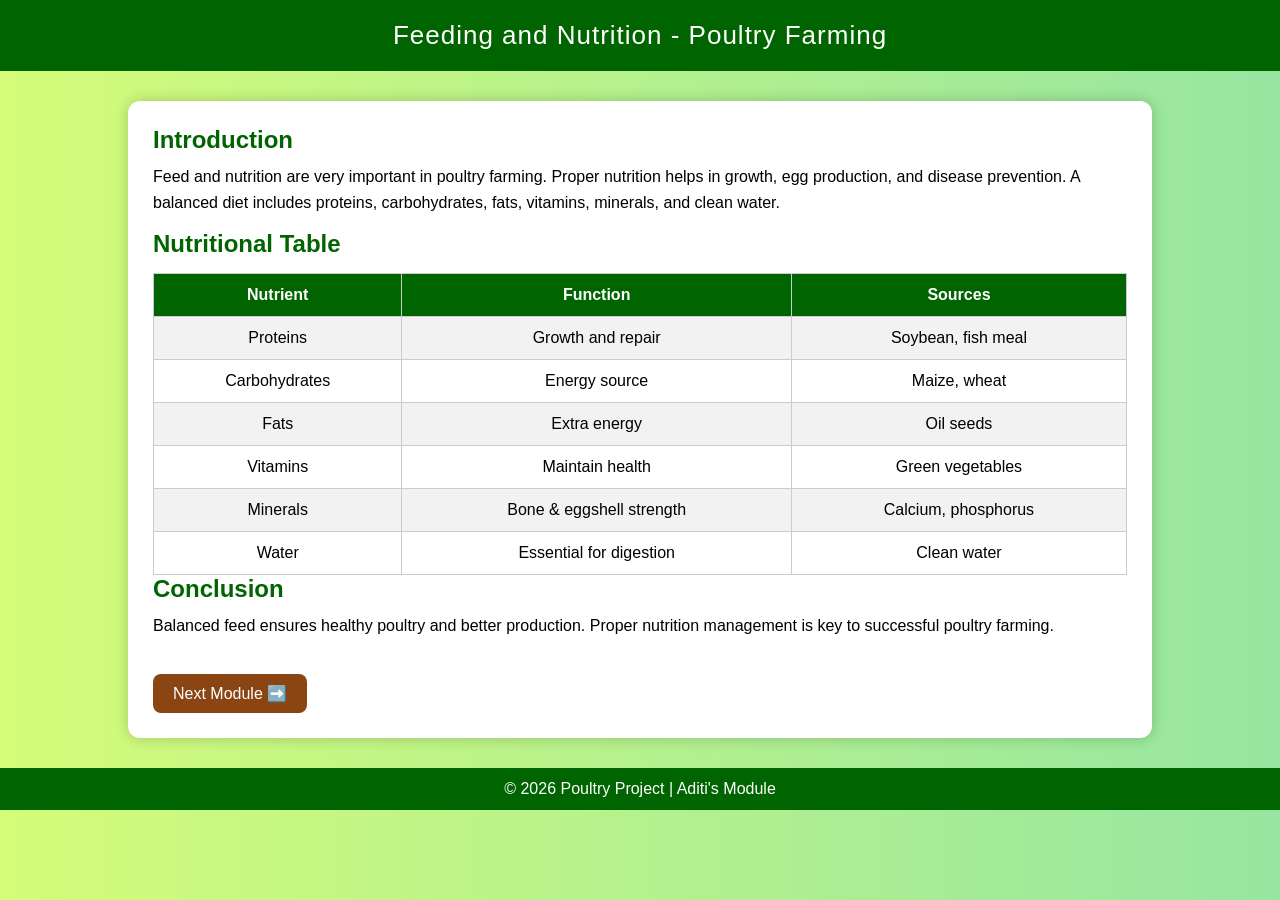
==== aditi.html @ e5af1fb4 "Initial commit" ====
<!DOCTYPE html>
<html lang="en">
<head>
    <meta charset="UTF-8">
    <title>Feeding and Nutrition</title>

    <style>
        * {
            margin: 0;
            padding: 0;
            box-sizing: border-box;
        }

        body {
            font-family: Arial, sans-serif;
            background: linear-gradient(to right, #d4fc79, #96e6a1);
        }

        header {
            background-color: #006400;
            color: white;
            text-align: center;
            padding: 20px;
            font-size: 26px;
            letter-spacing: 1px;
        }

        .container {
            width: 80%;
            margin: 30px auto;
            background-color: white;
            padding: 25px;
            border-radius: 12px;
            box-shadow: 0 0 15px rgba(0,0,0,0.2);
        }

        h2 {
            color: #006400;
            margin-bottom: 10px;
        }

        p {
            margin-bottom: 15px;
            line-height: 1.6;
            font-size: 16px;
        }

        table {
            width: 100%;
            border-collapse: collapse;
            margin-top: 15px;
        }

        th {
            background-color: #006400;
            color: white;
        }

        th, td {
            border: 1px solid #ccc;
            padding: 12px;
            text-align: center;
        }

        tr:nth-child(even) {
            background-color: #f2f2f2;
        }

        tr:hover {
            background-color: #d4fc79;
            transition: 0.3s;
        }
        .next-btn {
            display: inline-block;
            margin-top: 20px;
            padding: 10px 20px;
            background: #8B4513;
            color: white;
            text-decoration: none;
            border-radius: 8px;
        }

        .next-btn:hover {
            background: #A0522D;
        }

        footer {
            background-color: #006400;
            color: white;
            text-align: center;
            padding: 12px;
            margin-top: 20px;
        }

    </style>
</head>

<body>

<header>
    Feeding and Nutrition - Poultry Farming
</header>

<div class="container">

    <h2>Introduction</h2>
    <p>
        Feed and nutrition are very important in poultry farming.
        Proper nutrition helps in growth, egg production, and disease prevention.
        A balanced diet includes proteins, carbohydrates, fats, vitamins,
        minerals, and clean water.
    </p>

    <h2>Nutritional Table</h2>

    <table>
        <tr>
            <th>Nutrient</th>
            <th>Function</th>
            <th>Sources</th>
        </tr>

        <tr>
            <td>Proteins</td>
            <td>Growth and repair</td>
            <td>Soybean, fish meal</td>
        </tr>

        <tr>
            <td>Carbohydrates</td>
            <td>Energy source</td>
            <td>Maize, wheat</td>
        </tr>

        <tr>
            <td>Fats</td>
            <td>Extra energy</td>
            <td>Oil seeds</td>
        </tr>

        <tr>
            <td>Vitamins</td>
            <td>Maintain health</td>
            <td>Green vegetables</td>
        </tr>

        <tr>
            <td>Minerals</td>
            <td>Bone & eggshell strength</td>
            <td>Calcium, phosphorus</td>
        </tr>

        <tr>
            <td>Water</td>
            <td>Essential for digestion</td>
            <td>Clean water</td>
        </tr>
    </table>

    <h2>Conclusion</h2>
    <p>
        Balanced feed ensures healthy poultry and better production.
        Proper nutrition management is key to successful poultry farming.
    </p>

     <a href="vighnesh.html" class="next-btn">Next Module ➡️</a>
</div>

<footer>
    © 2026 Poultry Project | Aditi's Module
</footer>

</body>
</html>
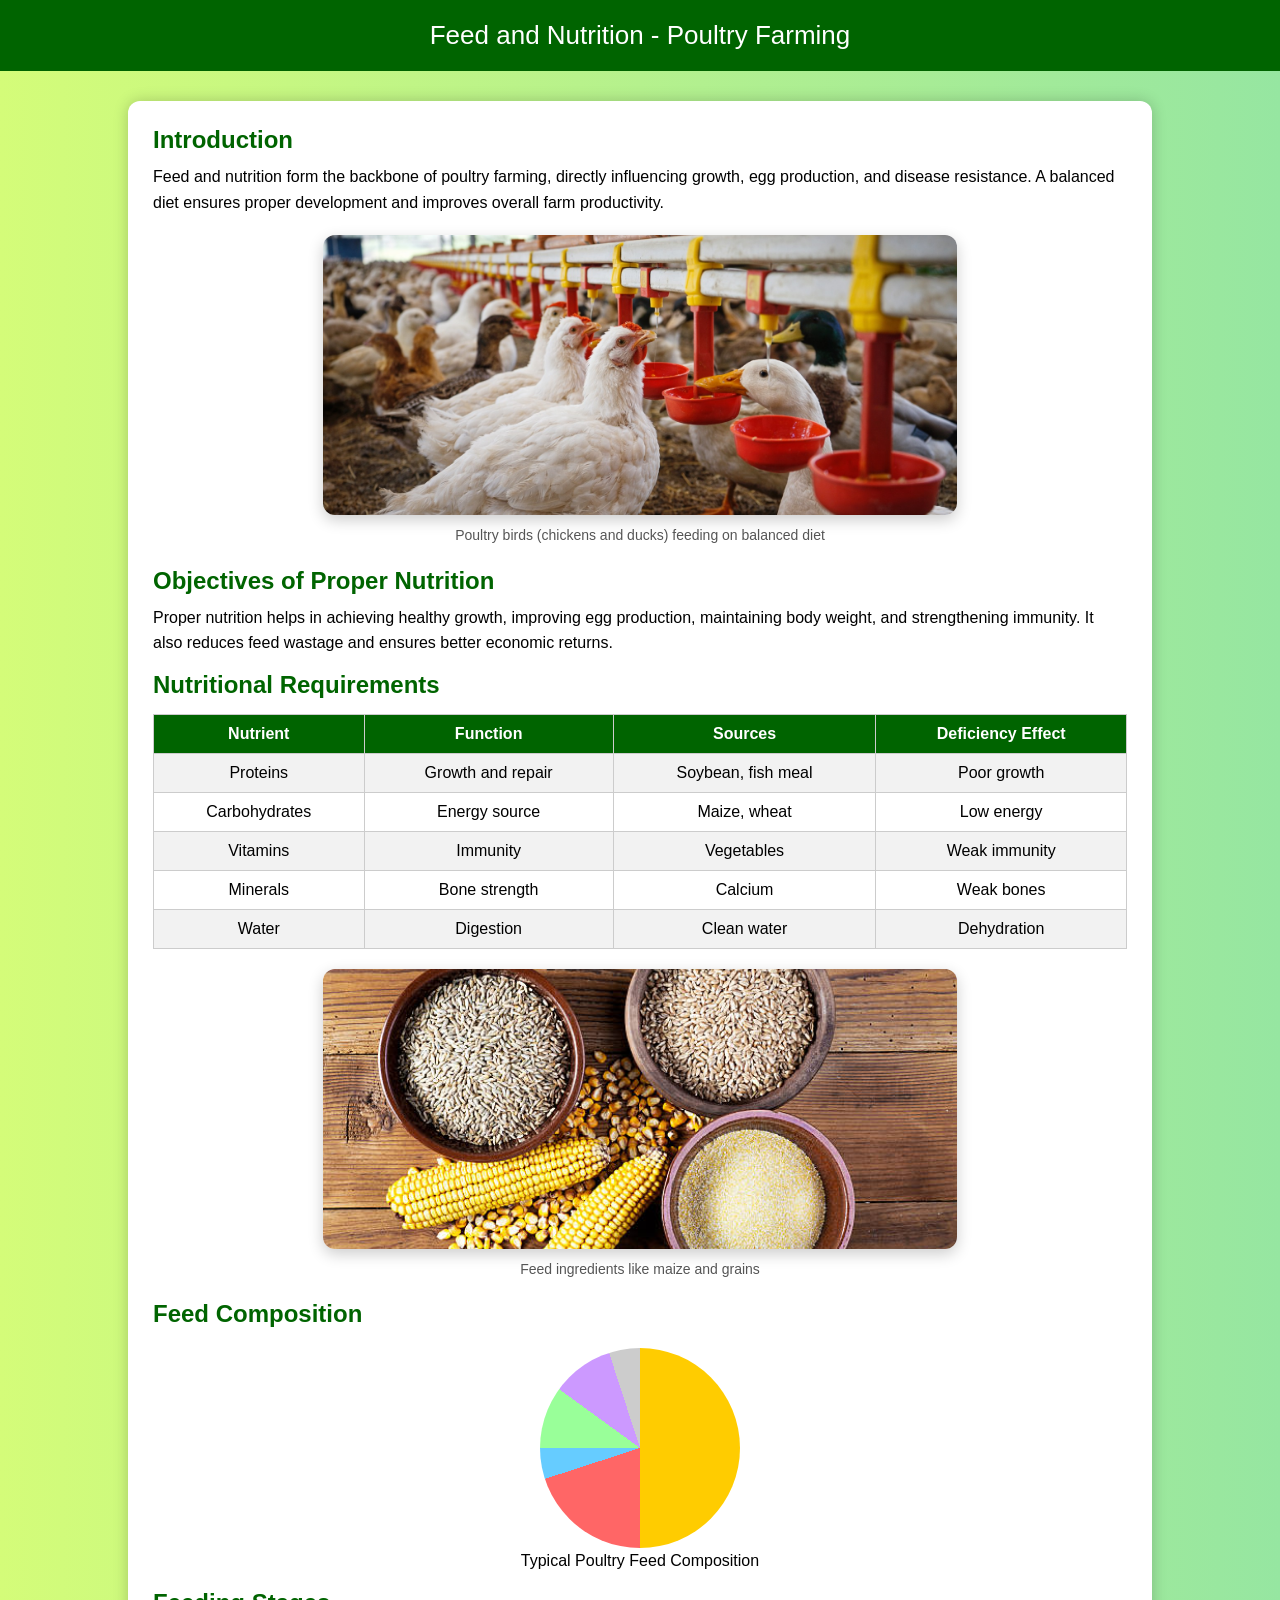
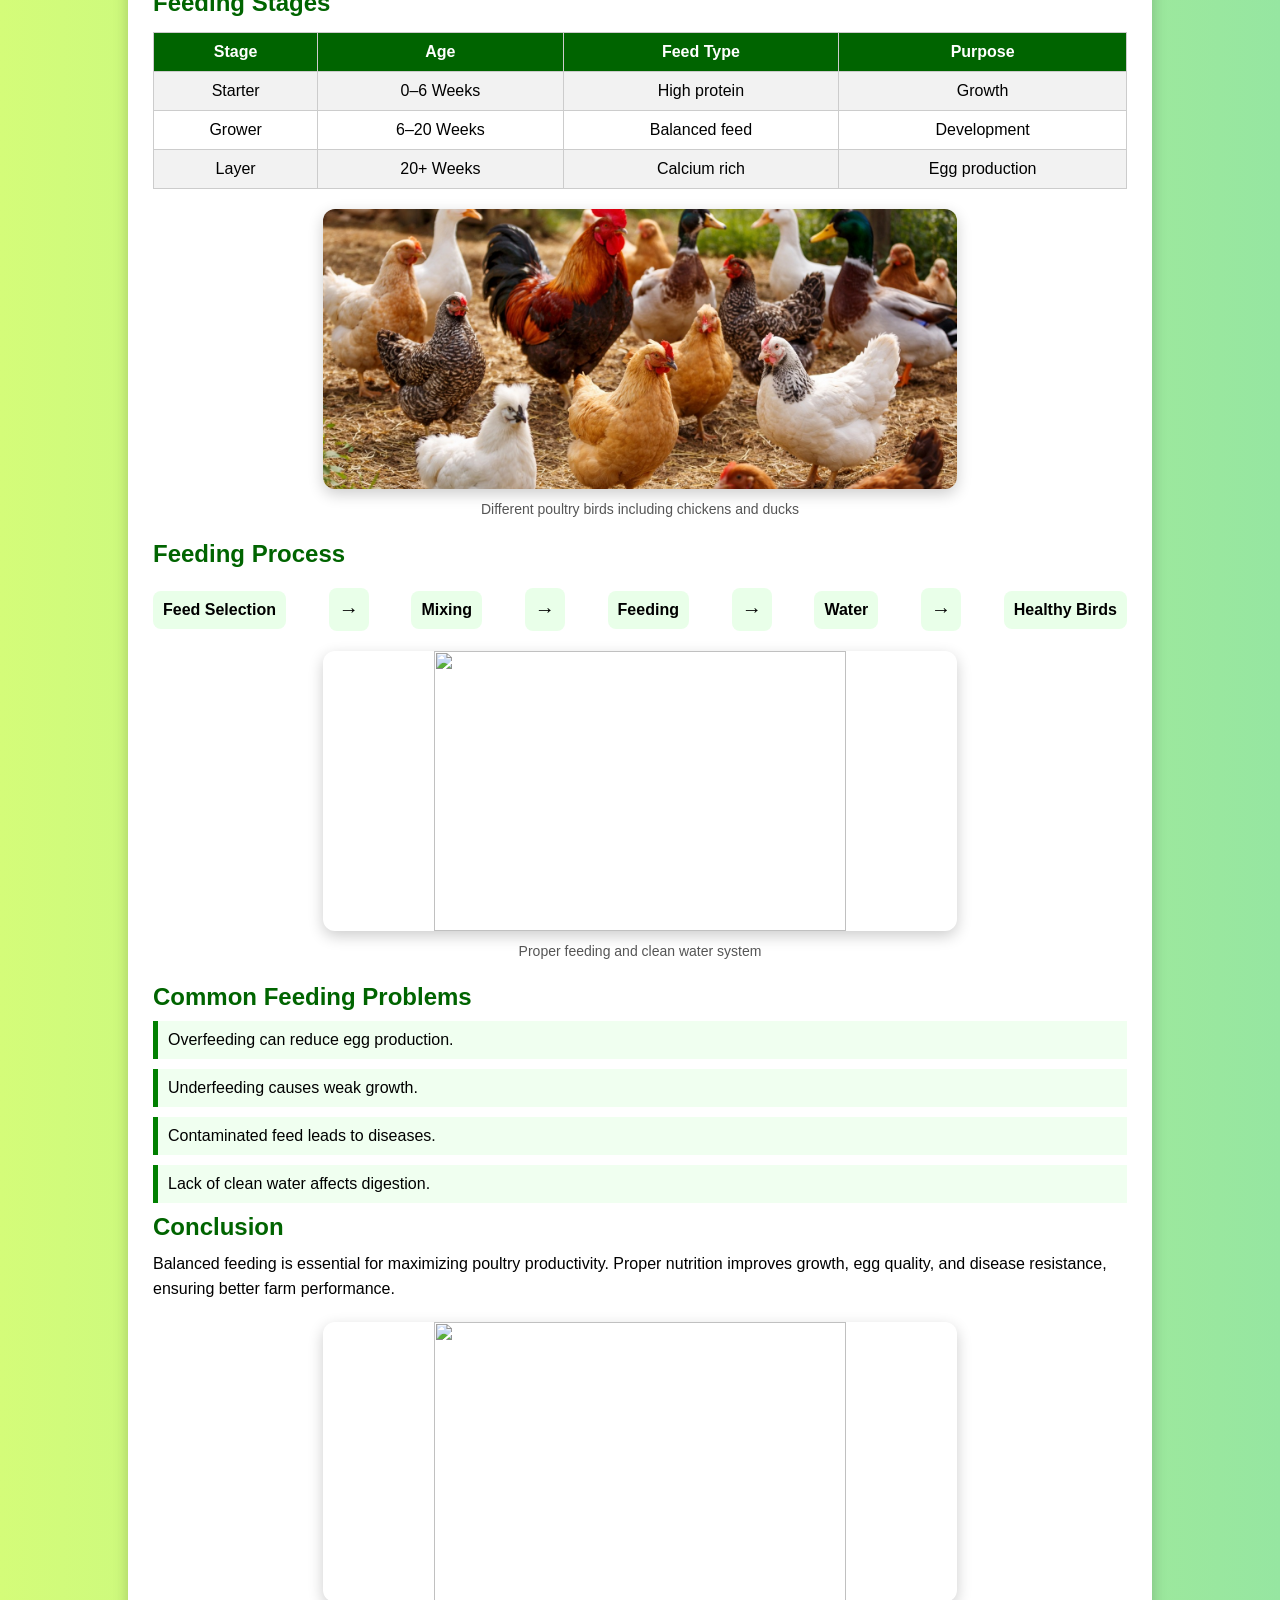
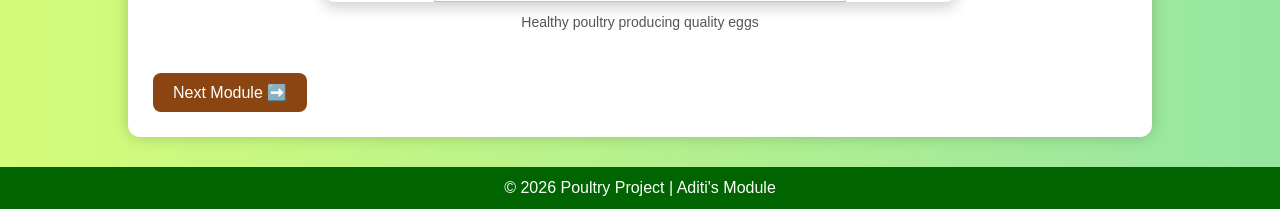
==== commit c58e3078: "initial project upload" ====
--- a/aditi.html
+++ b/aditi.html
@@ -1,76 +1,140 @@
 <!DOCTYPE html>
 <html lang="en">
 <head>
-    <meta charset="UTF-8">
-    <title>Feeding and Nutrition</title>
-
-    <style>
-        * {
-            margin: 0;
-            padding: 0;
-            box-sizing: border-box;
-        }
-
-        body {
-            font-family: Arial, sans-serif;
-            background: linear-gradient(to right, #d4fc79, #96e6a1);
-        }
-
-        header {
-            background-color: #006400;
-            color: white;
-            text-align: center;
-            padding: 20px;
-            font-size: 26px;
-            letter-spacing: 1px;
-        }
-
-        .container {
-            width: 80%;
-            margin: 30px auto;
-            background-color: white;
-            padding: 25px;
-            border-radius: 12px;
-            box-shadow: 0 0 15px rgba(0,0,0,0.2);
-        }
-
-        h2 {
-            color: #006400;
-            margin-bottom: 10px;
-        }
-
-        p {
-            margin-bottom: 15px;
-            line-height: 1.6;
-            font-size: 16px;
-        }
-
-        table {
-            width: 100%;
-            border-collapse: collapse;
-            margin-top: 15px;
-        }
-
-        th {
-            background-color: #006400;
-            color: white;
-        }
-
-        th, td {
-            border: 1px solid #ccc;
-            padding: 12px;
-            text-align: center;
-        }
-
-        tr:nth-child(even) {
-            background-color: #f2f2f2;
-        }
-
-        tr:hover {
-            background-color: #d4fc79;
-            transition: 0.3s;
-        }
-        .next-btn {
+<meta charset="UTF-8">
+<title>Feed and Nutrition</title>
+
+<style>
+* {
+    margin: 0;
+    padding: 0;
+    box-sizing: border-box;
+}
+
+body {
+    font-family: Arial, sans-serif;
+    background: linear-gradient(to right, #d4fc79, #96e6a1);
+}
+
+header {
+    background-color: #006400;
+    color: white;
+    text-align: center;
+    padding: 20px;
+    font-size: 26px;
+}
+
+.container {
+    width: 80%;
+    margin: 30px auto;
+    background: white;
+    padding: 25px;
+    border-radius: 12px;
+    box-shadow: 0 0 15px rgba(0,0,0,0.2);
+}
+
+h2 {
+    color: #006400;
+    margin-bottom: 10px;
+}
+
+p {
+    margin-bottom: 15px;
+    line-height: 1.6;
+}
+
+/* IMAGE */
+.img-box {
+    text-align: center;
+    margin: 20px 0;
+}
+
+.img-box img {
+    width: 65%;
+    height: 280px;
+    object-fit: cover;
+    border-radius: 12px;
+    box-shadow: 0 5px 15px rgba(0,0,0,0.2);
+}
+
+.caption {
+    font-size: 14px;
+    color: #555;
+    margin-top: 5px;
+}
+
+/* TABLE */
+table {
+    width: 100%;
+    border-collapse: collapse;
+    margin-top: 15px;
+}
+
+th {
+    background-color: #006400;
+    color: white;
+}
+
+th, td {
+    border: 1px solid #ccc;
+    padding: 10px;
+    text-align: center;
+}
+
+tr:nth-child(even) {
+    background-color: #f2f2f2;
+}
+
+/* PIE */
+.pie-container {
+    display: flex;
+    justify-content: center;
+    margin-top: 20px;
+}
+
+.pie {
+    width: 200px;
+    height: 200px;
+    border-radius: 50%;
+    background: conic-gradient(
+        #ffcc00 0% 50%,
+        #ff6666 50% 70%,
+        #66ccff 70% 75%,
+        #99ff99 75% 85%,
+        #cc99ff 85% 95%,
+        #cccccc 95% 100%
+    );
+}
+
+/* FLOW */
+.flow {
+    display: flex;
+    justify-content: space-between;
+    align-items: center;
+    flex-wrap: wrap;
+    margin-top: 20px;
+}
+
+.flow div {
+    background: #e9ffe9;
+    padding: 10px;
+    border-radius: 8px;
+    font-weight: bold;
+}
+
+.arrow {
+    font-size: 20px;
+}
+
+/* INFO BOX */
+.info-box {
+    background: #f0fff0;
+    border-left: 5px solid green;
+    padding: 10px;
+    margin: 10px 0;
+}
+
+.next-btn {
             display: inline-block;
             margin-top: 20px;
             padding: 10px 20px;
@@ -83,91 +147,181 @@
         .next-btn:hover {
             background: #A0522D;
         }
-
-        footer {
-            background-color: #006400;
-            color: white;
-            text-align: center;
-            padding: 12px;
-            margin-top: 20px;
-        }
-
-    </style>
+footer {
+    background-color: #006400;
+    color: white;
+    text-align: center;
+    padding: 12px;
+    margin-top: 20px;
+}
+</style>
+
 </head>
 
 <body>
 
 <header>
-    Feeding and Nutrition - Poultry Farming
+Feed and Nutrition - Poultry Farming
 </header>
 
 <div class="container">
 
-    <h2>Introduction</h2>
-    <p>
-        Feed and nutrition are very important in poultry farming.
-        Proper nutrition helps in growth, egg production, and disease prevention.
-        A balanced diet includes proteins, carbohydrates, fats, vitamins,
-        minerals, and clean water.
-    </p>
-
-    <h2>Nutritional Table</h2>
-
-    <table>
-        <tr>
-            <th>Nutrient</th>
-            <th>Function</th>
-            <th>Sources</th>
-        </tr>
-
-        <tr>
-            <td>Proteins</td>
-            <td>Growth and repair</td>
-            <td>Soybean, fish meal</td>
-        </tr>
-
-        <tr>
-            <td>Carbohydrates</td>
-            <td>Energy source</td>
-            <td>Maize, wheat</td>
-        </tr>
-
-        <tr>
-            <td>Fats</td>
-            <td>Extra energy</td>
-            <td>Oil seeds</td>
-        </tr>
-
-        <tr>
-            <td>Vitamins</td>
-            <td>Maintain health</td>
-            <td>Green vegetables</td>
-        </tr>
-
-        <tr>
-            <td>Minerals</td>
-            <td>Bone & eggshell strength</td>
-            <td>Calcium, phosphorus</td>
-        </tr>
-
-        <tr>
-            <td>Water</td>
-            <td>Essential for digestion</td>
-            <td>Clean water</td>
-        </tr>
-    </table>
-
-    <h2>Conclusion</h2>
-    <p>
-        Balanced feed ensures healthy poultry and better production.
-        Proper nutrition management is key to successful poultry farming.
-    </p>
-
-     <a href="vighnesh.html" class="next-btn">Next Module ➡️</a>
+<h2>Introduction</h2>
+<p>
+Feed and nutrition form the backbone of poultry farming, directly influencing growth, egg production, and disease resistance. 
+A balanced diet ensures proper development and improves overall farm productivity.
+</p>
+
+<div class="img-box">
+<img src="poul.jpeg">
+<p class="caption">Poultry birds (chickens and ducks) feeding on balanced diet</p>
+</div>
+
+<h2>Objectives of Proper Nutrition</h2>
+<p>
+Proper nutrition helps in achieving healthy growth, improving egg production, maintaining body weight, and strengthening immunity. 
+It also reduces feed wastage and ensures better economic returns.
+</p>
+
+<h2>Nutritional Requirements</h2>
+
+<table>
+<tr>
+<th>Nutrient</th>
+<th>Function</th>
+<th>Sources</th>
+<th>Deficiency Effect</th>
+</tr>
+
+<tr>
+<td>Proteins</td>
+<td>Growth and repair</td>
+<td>Soybean, fish meal</td>
+<td>Poor growth</td>
+</tr>
+
+<tr>
+<td>Carbohydrates</td>
+<td>Energy source</td>
+<td>Maize, wheat</td>
+<td>Low energy</td>
+</tr>
+
+<tr>
+<td>Vitamins</td>
+<td>Immunity</td>
+<td>Vegetables</td>
+<td>Weak immunity</td>
+</tr>
+
+<tr>
+<td>Minerals</td>
+<td>Bone strength</td>
+<td>Calcium</td>
+<td>Weak bones</td>
+</tr>
+
+<tr>
+<td>Water</td>
+<td>Digestion</td>
+<td>Clean water</td>
+<td>Dehydration</td>
+</tr>
+
+</table>
+
+<div class="img-box">
+<img src="feed ing.jpeg">
+<p class="caption">Feed ingredients like maize and grains</p>
+</div>
+
+<h2>Feed Composition</h2>
+
+<div class="pie-container">
+<div class="pie"></div>
+</div>
+
+<p style="text-align:center;">Typical Poultry Feed Composition</p>
+
+<h2>Feeding Stages</h2>
+
+<table>
+<tr>
+<th>Stage</th>
+<th>Age</th>
+<th>Feed Type</th>
+<th>Purpose</th>
+</tr>
+
+<tr>
+<td>Starter</td>
+<td>0–6 Weeks</td>
+<td>High protein</td>
+<td>Growth</td>
+</tr>
+
+<tr>
+<td>Grower</td>
+<td>6–20 Weeks</td>
+<td>Balanced feed</td>
+<td>Development</td>
+</tr>
+
+<tr>
+<td>Layer</td>
+<td>20+ Weeks</td>
+<td>Calcium rich</td>
+<td>Egg production</td>
+</tr>
+
+</table>
+
+<div class="img-box">
+<img src="diff birds.jpeg">
+<p class="caption">Different poultry birds including chickens and ducks</p>
+</div>
+
+<h2>Feeding Process</h2>
+
+<div class="flow">
+<div>Feed Selection</div>
+<div class="arrow">→</div>
+<div>Mixing</div>
+<div class="arrow">→</div>
+<div>Feeding</div>
+<div class="arrow">→</div>
+<div>Water</div>
+<div class="arrow">→</div>
+<div>Healthy Birds</div>
+</div>
+
+<div class="img-box">
+<img src="https://images.unsplash.com/photo-1570042225831-d98fa7577f1e">
+<p class="caption">Proper feeding and clean water system</p>
+</div>
+
+<h2>Common Feeding Problems</h2>
+
+<div class="info-box">Overfeeding can reduce egg production.</div>
+<div class="info-box">Underfeeding causes weak growth.</div>
+<div class="info-box">Contaminated feed leads to diseases.</div>
+<div class="info-box">Lack of clean water affects digestion.</div>
+
+<h2>Conclusion</h2>
+
+<p>
+Balanced feeding is essential for maximizing poultry productivity. Proper nutrition improves growth, egg quality, and disease resistance, ensuring better farm performance.
+</p>
+
+<div class="img-box">
+<img src="https://images.unsplash.com/photo-1589923188900-85dae523342b">
+<p class="caption">Healthy poultry producing quality eggs</p>
+</div>
+<a href="vighnesh.html" class="next-btn">Next Module ➡️</a>
 </div>
 
 <footer>
-    © 2026 Poultry Project | Aditi's Module
+© 2026 Poultry Project | Aditi's Module
 </footer>
 
 </body>
